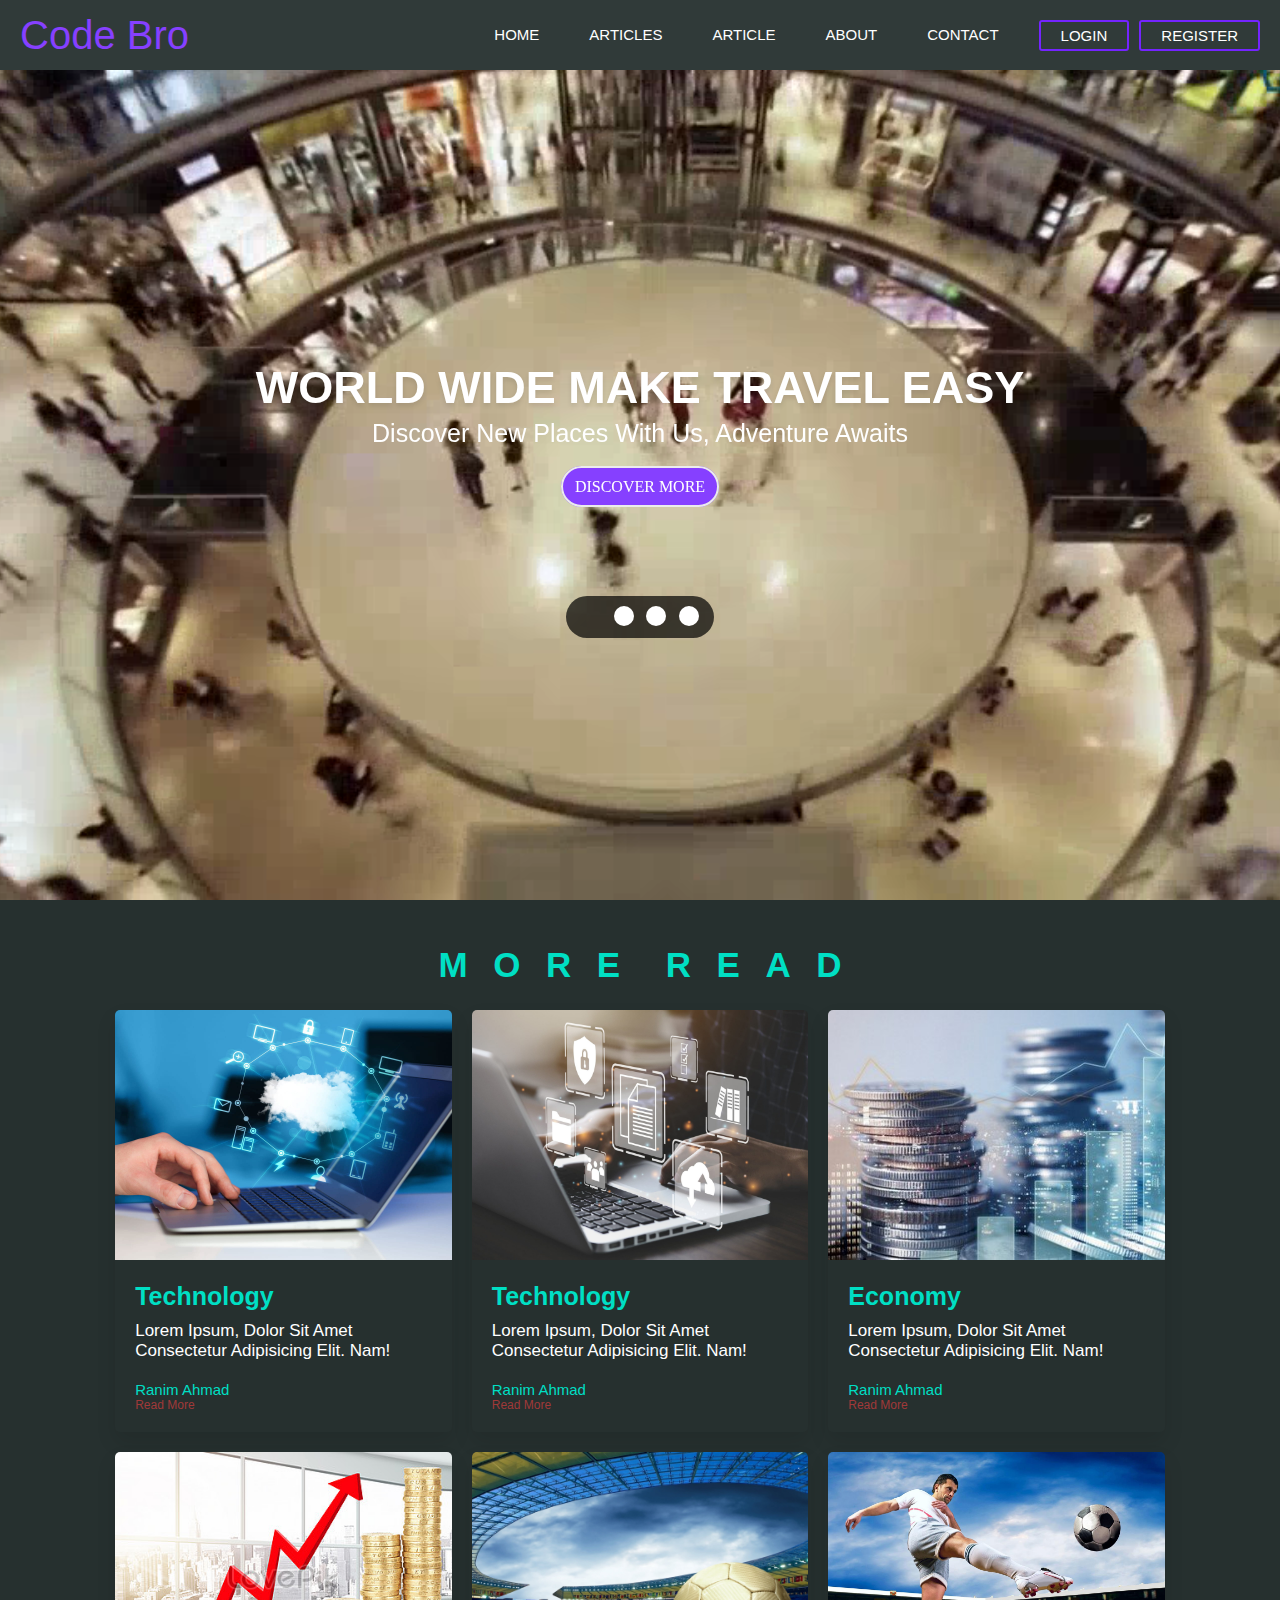
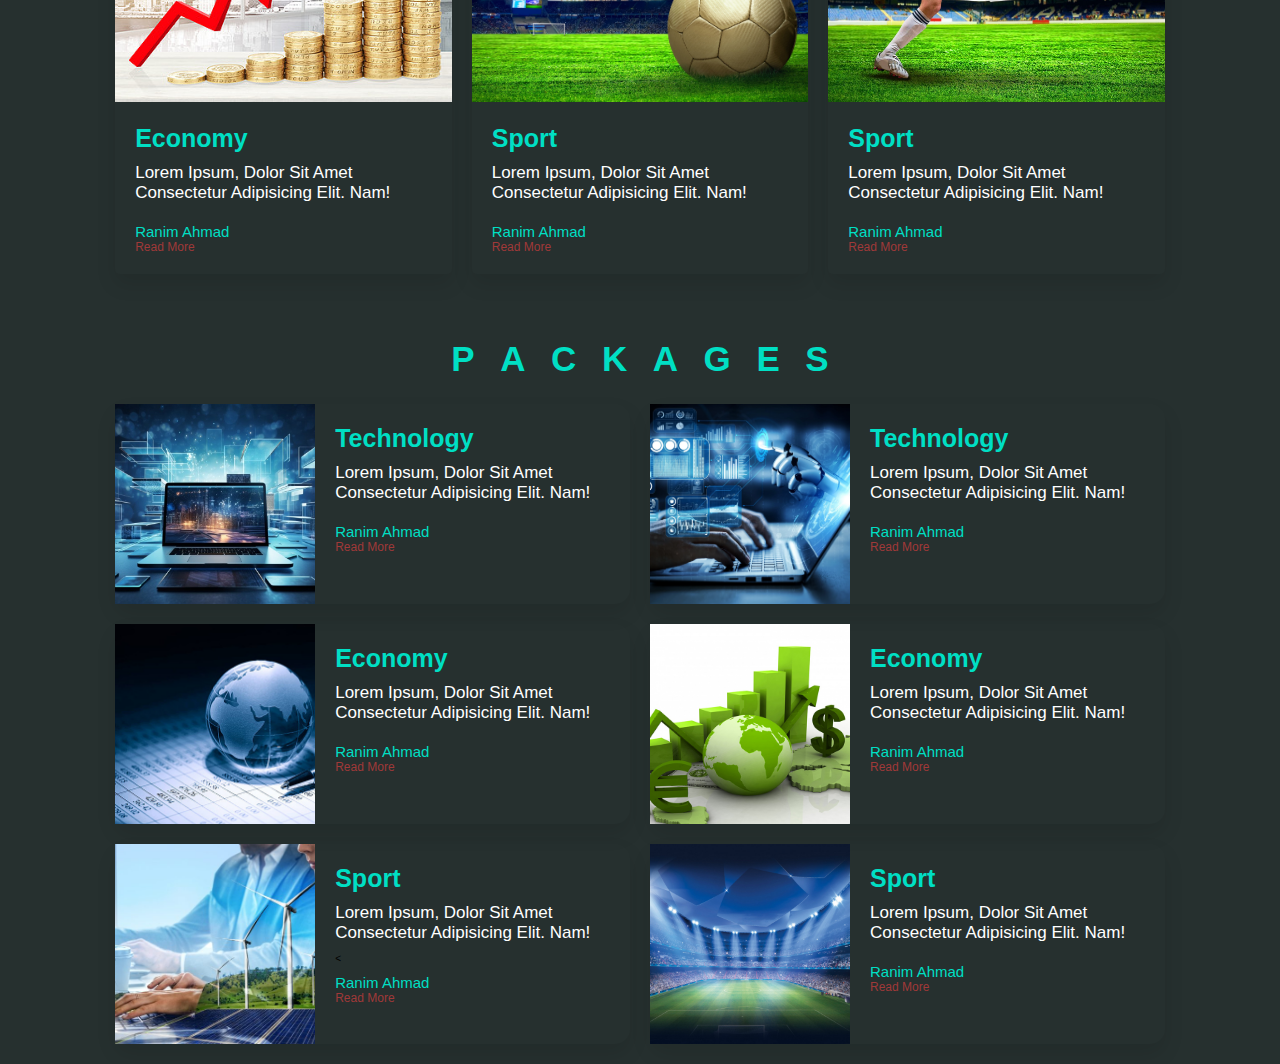
==== index.html @ be37d625 "Add files via upload" ====
<!DOCTYPE html>
<html lang="en">
<head>
    <meta charset="UTF-8">
    <meta http-equiv="X-UA-Compatible" content="IE=edge">
    <meta name="viewport" content="width=device-width, initial-scale=1.0">
    <title>Articles web</title>
    <link rel="website icon" type="png" href="images/شعار_الجامعة_الافتراضية_السورية.png">
    <link rel="stylesheet" href="style.css">
    
    
</head>

<body>

    <navbar class="navbar-container">
        <div class="logo-container">
            <a href="index.html">code bro</a>
        </div>

        <div class="bars">
            <div class="bar"></div>
            <div class="bar"></div>
            <div class="bar"></div>
        </div>
        <ul class="nav-items">
            <li class="nav-link"><a href="index.html">Home</a></li>
            <li class="nav-link"><a href="Articles.html">Articles</a></li>
            <li class="nav-link"><a href="Article.html">Article</a></li>
            <li class="nav-link"><a href="About.html">About</a></li>
            <li class="nav-link"><a href="Contact.html">Contact</a></li>
            <div class="login-register">
                <a href="Login.html" class="button">Login</a>
                <a href="Register.html" class="button">Register</a>
            </div>
        </ul>
    </navbar>
    <!-------------------------------------------------------------------------------->
    <!-------------------------------------------------------------------------------->

    <section class="home" id="home">
        <div class="content">
            <h3>WORLD WIDE MAKE TRAVEL EASY</h3>
            <p>Discover New Places With Us, Adventure Awaits</p>
            <a href="Article.html" class="btn">Discover More</a>
        </div>

        <div class="controls">
            <span class="video-btn blue" data-src="images/vid-1.mp4"></span>
            <span class="video-btn" data-src="images/vid-2.mp4"></span>
            <span class="video-btn" data-src="images/vid-3.mp4"></span>
            <span class="video-btn" data-src="images/vid-4.mp4"></span>
        </div>
        <div class="video-container">
            <video src="images/vid-1.mp4 " id="video-slider" loop autoplay muted></video>
        </div>
    </section>

    <!------------------------------------------------------------------------------------>
    <!------------------------------------------------------------------------------------>

        <!------------------------------------------------------------------------------------>
    <!------------------------------------------------------------------------------------>

    <section class="packages1" id="packages1">

        <h1 class="heading">
            <span>M</span>
            <span>o</span>
            <span>r</span>
            <span>e</span>
            <span> </span>
            <span>R</span>
            <span>e</span>
            <span>a</span>
            <span>d</span>
        </h1>

        <div class="container1">
            <div class="box1">
                <img src="images/img-1.jpg" alt="">
                <div class="content1">
                    <h3><i class="fas fa-map-marker-alt1"></i>Technology</h3>
                    <p>Lorem ipsum, dolor sit amet consectetur adipisicing elit. Nam!</p>
                    <div class="stars1">
                        <i class="fas fa-star1"></i>
                        <i class="fas fa-star1"></i>
                        <i class="fas fa-star1"></i>
                        <i class="fas fa-star1"></i>
                        <i class="far fa-star1"></i>
                    </div>
                    <div class="price1">Ranim <span>Ahmad</span></div>
                    <a href="Article.html" class="btn1">Read more</a>
                </div>
            </div>
            <div class="box1">
                <img src="images/img-2.jpg" alt="">
                <div class="content1">
                    <h3><i class="fas fa-map-marker-alt1"></i>Technology</h3>
                    <p>Lorem ipsum, dolor sit amet consectetur adipisicing elit. Nam!</p>
                    <div class="stars1">
                        <i class="fas fa-star1"></i>
                        <i class="fas fa-star1"></i>
                        <i class="fas fa-star1"></i>
                        <i class="fas fa-star1"></i>
                        <i class="far fa-star1"></i>
                    </div>
                    <div class="price1">Ranim <span>Ahmad</span></div>
                    <a href="Article.html" class="btn1">Read more</a>
                </div>
            </div>
            <div class="box1">
                <img src="images/img-3.jpg" alt="">
                <div class="content1">
                    <h3><i class="fas fa-map-marker-alt1"></i>Economy</h3>
                    <p>Lorem ipsum, dolor sit amet consectetur adipisicing elit. Nam!</p>
                    <div class="stars1">
                        <i class="fas fa-star1"></i>
                        <i class="fas fa-star1"></i>
                        <i class="fas fa-star1"></i>
                        <i class="fas fa-star1"></i>
                        <i class="far fa-star1"></i>
                    </div>
                    <div class="price1">Ranim <span>Ahmad</span></div>
                    <a href="Article.html" class="btn1">Read more</a>
                </div>
            </div>
            <div class="box1">
                <img src="images/img-4.jpg" alt="">
                <div class="content1">
                    <h3><i class="fas fa-map-marker-alt1"></i>Economy</h3>
                    <p>Lorem ipsum, dolor sit amet consectetur adipisicing elit. Nam!</p>
                    <div class="stars1">
                        <i class="fas fa-star1"></i>
                        <i class="fas fa-star1"></i>
                        <i class="fas fa-star1"></i>
                        <i class="fas fa-star1"></i>
                        <i class="far fa-star1"></i>
                    </div>
                    <div class="price1">Ranim <span>Ahmad</span></div>
                    <a href="Article.html" class="btn1">Read more</a>
                </div>
            </div>
            <div class="box1">
                <img src="images/img-5.jpg" alt="">
                <div class="content1">
                    <h3><i class="fas fa-map-marker-alt1"></i>Sport</h3>
                    <p>Lorem ipsum, dolor sit amet consectetur adipisicing elit. Nam!</p>
                    <div class="stars1">
                        <i class="fas fa-star1"></i>
                        <i class="fas fa-star1"></i>
                        <i class="fas fa-star1"></i>
                        <i class="fas fa-star1"></i>
                        <i class="far fa-star1"></i>
                    </div>
                    <div class="price1">Ranim <span>Ahmad</span></div>
                    <a href="Article.html" class="btn1">Read more</a>
                </div>
            </div>
            <div class="box1">
                <img src="images/img-6.jpg" alt="">
                <div class="content1">
                    <h3><i class="fas fa-map-marker-alt1"></i>Sport</h3>
                    <p>Lorem ipsum, dolor sit amet consectetur adipisicing elit. Nam!</p>
                    <div class="stars1">
                        <i class="fas fa-star1"></i>
                        <i class="fas fa-star1"></i>
                        <i class="fas fa-star1"></i>
                        <i class="fas fa-star1"></i>
                        <i class="far fa-star1"></i>
                    </div>
                    <div class="price1">Ranim <span>Ahmad</span></div>
                    <a href="Article.html" class="btn1">Read more</a>
                </div>
            </div>
            
            </div>
        </div>
    </section>

    <!------------------------------------------------------------------------------------>
    <!------------------------------------------------------------------------------------>


    <!------------------------------------------------------------------------------------>
    <!------------------------------------------------------------------------------------>

    <section class="packages" id="packages">

        <h1 class="heading">
            <span>p</span>
            <span>a</span>
            <span>c</span>
            <span>k</span>
            <span>a</span>
            <span>g</span>
            <span>e</span>
            <span>s</span>
        </h1>

        <div class="container">
            <div class="box">
                <img src="images/img-7.jpg" alt="">
                <div class="content">
                    <h3><i class="fas fa-map-marker-alt"></i>Technology</h3>
                    <p>Lorem ipsum, dolor sit amet consectetur adipisicing elit. Nam!</p>
                    <div class="stars">
                        <i class="fas fa-star"></i>
                        <i class="fas fa-star"></i>
                        <i class="fas fa-star"></i>
                        <i class="fas fa-star"></i>
                        <i class="far fa-star"></i>
                    </div>
                    <div class="price1">Ranim <span>Ahmad</span></div>
                    <a href="Article.html" class="btn1">Read more</a>
                </div>
            </div>
            <div class="box">
                <img src="images/img-8.webp" alt="">
                <div class="content">
                    <h3><i class="fas fa-map-marker-alt"></i>Technology</h3>
                    <p>Lorem ipsum, dolor sit amet consectetur adipisicing elit. Nam!</p>
                    <div class="stars">
                        <i class="fas fa-star"></i>
                        <i class="fas fa-star"></i>
                        <i class="fas fa-star"></i>
                        <i class="fas fa-star"></i>
                        <i class="far fa-star"></i>
                    </div>
                    <div class="price1">Ranim <span>Ahmad</span></div>
                    <a href="Article.html" class="btn1">Read more</a>
                </div>
            </div>
            <div class="box">
                <img src="images/img-9.jpg" alt="">
                <div class="content">
                    <h3><i class="fas fa-map-marker-alt"></i>Economy</h3>
                    <p>Lorem ipsum, dolor sit amet consectetur adipisicing elit. Nam!</p>
                    <div class="stars">
                        <i class="fas fa-star"></i>
                        <i class="fas fa-star"></i>
                        <i class="fas fa-star"></i>
                        <i class="fas fa-star"></i>
                        <i class="far fa-star"></i>
                    </div>
                    <div class="price1">Ranim <span>Ahmad</span></div>
                    <a href="Article.html" class="btn1">Read more</a>
                </div>
            </div>
            <div class="box">
                <img src="images/img-10.jpg" alt="">
                <div class="content">
                    <h3><i class="fas fa-map-marker-alt"></i>Economy</h3>
                    <p>Lorem ipsum, dolor sit amet consectetur adipisicing elit. Nam!</p>
                    <div class="stars">
                        <i class="fas fa-star"></i>
                        <i class="fas fa-star"></i>
                        <i class="fas fa-star"></i>
                        <i class="fas fa-star"></i>
                        <i class="far fa-star"></i>
                    </div>
                    <div class="price1">Ranim <span>Ahmad</span></div>
                    <a href="Article.html" class="btn1">Read more</a>
                </div>
            </div>
            <div class="box">
                <img src="images/img-11.jpeg" alt="">
                <div class="content">
                    <h3><i class="fas fa-map-marker-alt"></i>Sport</h3>
                    <p>Lorem ipsum, dolor sit amet consectetur adipisicing elit. Nam!</p>
                    <div class="stars">
                        <i class="fas fa-star"></i>
                        <i class="fas fa-star"></i>
                        <i class="fas fa-star"></i>
                        <i class="fas fa-star"></i>
                        <i class="far fa-star"></i>
                    </div>
                    <<div class="price1">Ranim <span>Ahmad</span></div>
                    <a href="Article.html" class="btn1">Read more</a>
                </div>
            </div>
            <div class="box">
                <img src="images/img-12.jpg" alt="">
                <div class="content">
                    <h3><i class="fas fa-map-marker-alt"></i>Sport</h3>
                    <p>Lorem ipsum, dolor sit amet consectetur adipisicing elit. Nam!</p>
                    <div class="stars">
                        <i class="fas fa-star"></i>
                        <i class="fas fa-star"></i>
                        <i class="fas fa-star"></i>
                        <i class="fas fa-star"></i>
                        <i class="far fa-star"></i>
                    </div>
                    <div class="price1">Ranim <span>Ahmad</span></div>
                    <a href="Article.html" class="btn1">Read more</a>
                </div>
            </div>
        </div>
    </section>

    <!------------------------------------------------------------------------------------>
    <!------------------------------------------------------------------------------------>
    


    <script src="main.js"></script>

    
</body>
        
</html>
---- style.css ----
*{
    font-family: poppins ,sans-serif;
    margin: 0;
    padding: 0;
    box-sizing: border-box;
    
    text-transform: capitalize;
    border:none ;
    text-decoration: none;
    transition: all .5s linear;
}
html{
    font-size: 62.5%;
    overflow-x: hidden;
    scroll-behavior: smooth;
    background: rgb(38, 48, 47)
}

a {
    text-decoration: none;
}

.navbar-container {
    position: fixed;
    display: flex;
    justify-content: space-between;
    padding: 0 2rem;
    height: 70px;
    align-items: center;
    background: rgb(48, 58, 57);
    color: #fff;
    position:fixed;
    top:0;
    font-size: 1.5rem;
    width: 100%;
    z-index: 10;
}

.navbar-container .logo-container a {
    text-align: center;
    align-items: center;
    font-size: 4rem;
    color: #8640ff;
    cursor: pointer;
    font-weight: 500;
    font-family: 'Kanit', sans-serif;
}

.navbar-container .nav-items {
    display: flex;
    list-style-type: none;
    gap: 3rem;
    align-items: center;
    text-align: left;
}

.navbar-container .nav-items .nav-link a {
    color: #fff;
    transition: 0.2s;
    -webkit-transition: 0.2s;
    -moz-transition: 0.2s;
    -ms-transition: 0.2s;
    -o-transition: 0.2s;
    padding: 10px;
    text-transform: uppercase;
}

.navbar-container .nav-items .nav-link:after {
    display: block;
    content: "";
    border-top: 2px solid rgb(140, 73, 254);
    transform: scaleX(0);
    -webkit-transform: scaleX(0);
    -moz-transform: scaleX(0);
    -ms-transform: scaleX(0);
    -o-transform: scaleX(0);
    transition: transform 250ms ease-in-out;
    -webkit-transition: transform 250ms ease-in-out;
    -moz-transition: transform 250ms ease-in-out;
    -ms-transition: transform 250ms ease-in-out;
    -o-transition: transform 250ms ease-in-out;
}

.navbar-container .nav-items .nav-link:hover:after {
    transform: scaleX(1);
    -webkit-transform: scaleX(1);
    -moz-transform: scaleX(1);
    -ms-transform: scaleX(1);
    -o-transform: scaleX(1);
} 

.navbar-container .nav-items .nav-link a:hover {
    filter: brightness(80%);
    -webkit-filter: brightness(80%);
}

.navbar-container .nav-items .login-register {
    display: flex;
    flex-direction: row;
    gap: 1rem;
}

.navbar-container .nav-items .login-register .button {
    color: #fff;
    border: 2px solid rgb(116, 36, 255);
    padding: 5px 20px;
    border-radius:3px ;
    -webkit-border-radius:3px ;
    -moz-border-radius:3px ;
    -ms-border-radius:3px ;
    -o-border-radius:3px;
    text-transform: uppercase;
    transition: all ease-in 0.3s;
    -webkit-transition: all ease-in 0.3s;
    -moz-transition: all ease-in 0.3s;
    -ms-transition: all ease-in 0.3s;
    -o-transition: all ease-in 0.3s;
}

.navbar-container .nav-items .login-register .button:hover {
    background: rgb(116, 36, 255);
}

/* Now lets style the content of this design */

.main {
    min-height: 100vh;
    display: flex;
    justify-content: center;
    align-items: center;
    color: #fff;
    font-size: 3rem;
    padding: 1rem;
    text-align: center;
}

/* Adjustment for ipad screens */

@media(max-width: 1000px) {
    .navbar-container {
        padding: 0 1rem;
    }

    .navbar-container .nav-items {
        gap: 0.1rem;
    }

    .navbar-container .nav-items .nav-link a, .navbar-container .nav-items .login-register .button {
        font-size: 0.9rem;
    }

}

/* adjustment for mobile phones */

@media(max-width: 700px) {
    .navbar-container .nav-items {
        flex-direction: column;
        position: fixed;
        top: 70px;
        width: 100vw;
        background: rgb(35, 29, 53);
        padding: 1rem 0;
        height: 100vh;
        z-index: 99;
        right: -100%; 
        transition: 0.2s ease-in;
        -webkit-transition: 0.2s ease-in;
        -moz-transition: 0.2s ease-in;
        -ms-transition: 0.2s ease-in;
        -o-transition: 0.2s ease-in;
}

.bars {
    height: auto;
    width: 22px;
    cursor: pointer;
}

.bars .bar {
    height: 2px;
    width: 100%;
    background: #fff;
    margin: 4px;
}

.navbar-container .nav-items {
    gap: 3rem;
}

.navbar-container .nav-items .login-register {
    flex-direction: column;
    gap: 2rem;
    text-align: center;
    width: 50%;
}

.navbar-container .nav-items .login-register .button {
    padding: 1rem 0;
}

.main {
    font-size: 2rem;
}
}

/* The active class below will be used to toggle the nav -items in JS */

.navbar-container .nav-items.active {
    right: 0;
}

/* End of styles */
section{
    padding: 2rem 9%;
}
.home{
    min-height: 100vh;
    display: flex;
    align-items: center;
    justify-content: center;
    flex-flow: column;
    position: relative;
    z-index: 0;
}
.home .content{
    text-align: center;
}
.home .content h3{
    font-size: 4.5rem;
    color: #fff;
    text-transform: uppercase;
    text-shadow: 0 .3rem .5rem rgba(0, 0, 0, 0.1);
}
.home .content p{
    font-size: 2.5rem;
    color: #fff;
    padding: .5rem 0;
    padding-bottom: 3rem;
}
.home .content .btn{
    color: #fff;
    font-size: 16px;
    font-family: Cambria, Cochin, Georgia, Times, 'Times New Roman', serif;
    border: 2px solid rgb(235, 235, 236);
    padding: 10px 12px;
    border-radius:25px ;
    text-transform: uppercase;
    background-color: rgb(134, 64, 255);
}
.home .video-container video{
    position: absolute;
    top: 0;
    left: 0;
    height: 100%;
    width: 100%;
    object-fit: cover;
    z-index: -1;
}
.home .controls{
    padding: 1rem;
    border-radius: 5rem;
    background: rgba(0, 0, 0, 0.7);
    position: relative;
    top: 10rem;
}

.home .controls .video-btn{
    height: 2rem;
    width: 2rem;
    display: inline-block;
    border-radius: 50%;
    background: #fff;
    cursor: pointer;
    margin: 0 .5rem;
}
.home .controls .video-btn.blue{
    background: var(--blue);
}
.heading{
    text-align: center;
    padding: 2.5rem 0;
}
.heading span{
    font-size: 3.5rem;
    background: var(--blue);
    color: #00dfc4;
    border-radius: .5rem;
    padding: .2rem 1rem;
    
}






.packages .container{
    display: flex;
    flex-wrap: wrap;
    gap: 2rem;
    
}
.packages .container .box{
    height: 20rem;
    display: flex;
    flex: 1 1 50rem;
    border-radius: 1.5rem;
    box-shadow: 0 1rem 2rem rgba(0, 0, 0, 0.1);
    
}
.packages .container .box img{
    height: 100%;
    width: 20rem;
    object-fit: cover;
}
.packages .container .box .content{
    padding: 2rem;
}
.packages .container .box .content h3{
    font-size: 2.5rem;
    color: #00dfc4
}
.packages .container .box .content h3 i{
    color: var(--blue);
}
.packages .container .box .content p{
    font-size: 1.7rem;
    color: #ffffff;
    padding: 1rem 0;
}
.packages .container .box .content .stars i{
    font-size: 1.7rem;
    color: var(--blue);
}
.packages .container .box .content .price1{
    font-size: 1.5rem;
    color: #00dfc4;
    padding-top: 1rem
}
.packages .container .box .content .price1 span{
    font-size: 1.5rem;
    color: #00dfc4;

}
.packages .container .box a{
    font-size: 12px;
    color: #a03939;
}



.packages1 .container1{
    display: flex;
    flex-wrap: wrap;
    gap: 2rem;
}
.packages1 .container1 .box1{
    flex: 1 1 30rem;
    border-radius: .5rem;
    box-shadow: 0 1rem 2rem rgba(0, 0, 0, 0.1);
    overflow: hidden;
}
.packages1 .container1 .box1 img{
    height: 25rem;
    width: 100%;
    object-fit: cover;
}
.packages1 .container1 .box1 .content1{
    padding: 2rem;
}
.packages1 .container1 .box1 .content1 h3{
font-size: 2.5rem;
color: #00dfc4;
}
.packages1 .container1 .box1 .content1 h3 i{
    color: var(--blue);
}
.packages1 .container1 .box1 .content1 p{
    font-size: 1.7rem;
    color: #ffffff;
    padding: 1rem 0;
}
.packages1 .container1 .box1 .content1 .stars1 i{
    font-size: 1.7rem;
    color: var(--blue);
}
.packages1 .container1 .box1 .content1 .price1{
    font-size: 1.5rem;
    color: #00dfc4;
    padding-top: 1rem;
}
.packages1 .container1 .box1 .content1 .price1 span{
    font-size: 1.5rem;
    color: #00dfc4;
}
.packages1 .container1 .box1 a{
    font-size: 12px;
    color: #a03939;
}





















main {
    display: flex;
    align-items: center;
    justify-content: center;
    flex-direction: column;
    flex: 1 1 auto;
    overflow: auto;
}  
.scene {
    width: 600px;
    height: 600px;
    margin: 2% auto;
    perspective: 1000px;
}  
.wrapper {
    width: 100%;
    height: 100%;
    transform: rotateX(45deg) rotateY(45deg);
    transform-style: preserve-3d;
}
.sphere {
    position: relative;
    width: 70%;
    height: 70%;
    margin: 0 auto;
    transform-style:  preserve-3d;
    animation: rotate 100s infinite linear;
} 
.line {
    position: absolute;
    top: 0;
    left: 0;
    width: 100%;
    height: 100%;
    border-radius: 50%;
    border: 1px; 
    border-style: dotted;
    border-color: #06e0fd;
    box-shadow: 1px 0px 20px -2px rgba(0,0,0), 1px 0px 50px -2px #06fdd4; 
}  
@keyframes rotate {
    to {
      transform: rotateX(360deg) rotateY(360deg);
    }
}
.page-section{
    margin-top: 7rem;
}
/*---------------------------------About Page------------------------------------------*/
.s-content__media {
    padding-top: 7rem;
    margin: 0 7rem;
}
.s-content .entry-header{
    padding: 7rem;
    color: #00dfc4;
}
.s-content .page-content {
    font-size: 14px;
    color: #fff;
}
.s-content .page-content .lead{
    font-size: 14px;
    
    padding-bottom: 2rem;
}
.s-content .page-content .lead2{
    font-size: 14px;
    padding-bottom: 2rem;
    color: #d3d3d3;
}
.s-content .page-content .lead3{
    color: #d3d3d3;
}
.s-content__media img {
    width: 100%;
    height: 100%;
}
.s-content__title {
    font-size: 4rem;
    text-align: center;
    font-family: 'Gill Sans', 'Gill Sans MT', Calibri, 'Trebuchet MS', sans-serif;
}
.s-content .page-content .block-large-1-2 {
    display: flex;   
    justify-content: space-between;
    flex-wrap: wrap;
}
.s-content .page-content .column{
    flex-basis: 50%;
}
.s-content__page-content .column p {
    width: 70%;
}
.s-content .page-content .column h4 {
    font-size: 24px;
    font-family: 'Courier New', Courier, monospace;
    
    color: #00dfc4;
    padding: 14px 0px;
}
.s-content__blocks .column{
    padding-bottom: 24px;
}
.s-footer{   
    background: rgb(48, 58, 57);
    padding: 2rem 0rem 2rem 2rem;
    font-size: 14px;
    display: flex;
    align-items: center;
    justify-content: space-between;
    flex-wrap: wrap;
}
.s-footer__main .row {
    display: flex;
    align-items: center;
    justify-content: space-between;
    flex-wrap: wrap;
}
.s-footer__main .row .large-3{
    flex-basis: 25%;
}
.s-footer li{
    list-style-type: none;
}
.s-footer a {
    font-family: 'Trebuchet MS', 'Lucida Sans Unicode', 'Lucida Grande', 'Lucida Sans', Arial, sans-serif;
    color: #d3d3d3;
}
.s-footer h5{
    font-size: 18px;
    font-family: 'Courier New', Courier, monospace;
    padding: 14px 0px;
    color: #00dfc4;
}
.s-footer p{
    font-family: 'Trebuchet MS', 'Lucida Sans Unicode', 'Lucida Grande', 'Lucida Sans', Arial, sans-serif;
    color: #d3d3d3;
}
/*----------------------------------Contact--------------------------------------------*/
.form-box{
    padding-top: 7rem;
    margin-top:30px;
}
.form-box h2{
    color: #00dfc4;
    padding: 0 5rem;
    font-size: 28px;
    font-family: 'Trebuchet MS', 'Lucida Sans Unicode', 'Lucida Grande', 'Lucida Sans', Arial, sans-serif;
}
.input-group input{
    width: 45%;
    border:0;
    outline: none !important;
    padding: 10px;
    display: inline-block;
    margin:2%;
    background-color: rgb(240, 238, 238);
}

.text-area textarea{
    width: 95%;
    border:0;
    outline: none !important;
    padding: 10px;
    margin:2%;
    background-color: rgb(240, 238, 238);
}
.sub{
    border:0;
    outline: none !important;
    padding: 10px 20px;
    margin:2%;
    background-color: rgb(55, 162, 189);
    cursor: pointer;
    color: white;
    font-weight: bold;
}
.cont img{
    width: 20px;
    margin:-5px 10px;
}
.cont span{
    margin:3%;
}
.cont{
    margin:0 0 5% 25%;
    width: 65%;
}
.copy{
    text-align: center;
    margin-bottom: 30px;
    color: #00dfc4;
    font-weight: bold;
}
@media only screen and (max-width:900px){
   
    .cont span{
        margin:3%;
        font-size: 10px;
    }
    .copy{
        text-align: center;
        margin-bottom: 30px;
        color:gray;
    }
}
/*-----------------------------------Article-------------------------------------------*/
.arrc{

    margin-top: 9rem;
}
.arrc img{
    width: 49%;
    height: 40%;
    margin-left: 30%;
    border: 2px solid white;
    border-radius: 20px;
}
.arrc-info{
    padding: 0 30px;
}
.arrc-info h1{
    text-align: center;
    color: #00dfc4;
    font-size: 28px;
}
.article{
    margin:30px 15px;
    font-size: 14px;
    color: #fff;
}
.arrc-info h1{
    margin-top: 50px;
}
/*--------------------------------------Articles-----------------------------------------*/
.heading2{
    text-align: center;
    padding: 7rem 0;
}
.heading2 span{
    font-size: 3.5rem;
    background: var(--blue);
    color: #00dfc4;
    border-radius: .5rem;
    padding: .2rem 1rem;
}
/*---------------------------------------Register,Login-------------------------------------*/
.ttt{
    display: flex;
    justify-content: center;
    align-items: center;
    min-height: 100vh;
    background: #223243;
    font-size: 16px;   
}
.login-container{
    padding: 40px;
    border-radius: 20px;
    border: 8px solid #223243;
    box-shadow: -5px -5px 15px  rgba(255,255,255,0.1),
    5px 5px 15px rgba(0, 0, 0, 0.35),
    inset -5px -5px 15px  rgba(255,255,255,0.1),
    inset 5px 5px 15px rgba(0, 0, 0, 0.35);    
}
.login-container .form{
    display: flex;
    justify-content: center;
    align-items: center;
    flex-direction: column;
    gap: 25px;
}
.login-container .form h2{
    color: #fff;
    font-weight: 500;
    letter-spacing: 0.1em;

}

.login-container .inputbox{
    padding: 2px 0px;
    position: relative;
    width: 300px;
}
.login-container .form .inputbox input {
    padding: 12px 10px 12px 48px;
    border: none;
    width: 100%;
    background: #223243;
    border: 1px solid rgba(0, 0, 0, 0.1);
    color: #fff;
    font-weight: 300;
    border-radius: 25px;
    font-size: 1em;
    box-shadow: -5px -5px 15px rgba(255,255,255,0.1),
    5px 5px 15px rgba(0, 0, 0, 0.35);
    transition: 0.5s;
    outline: none;
}
.login-container .form .inputbox span{
    position: absolute;
    left: 0;
    padding: 12px 10px 12px 48px;
    pointer-events: none;
    font-size: 1em;
    font-weight: 300;
    transition: 0.5s;
    letter-spacing: 0.05em;
    color: rgba(255,255,255,0.5);
}
.login-container .form .inputbox input:valid ~ span,
.login-container .form .inputbox input:focus ~ span{
    color: #00dfc4;
    border: 1px solid #00dfc4;
    background: #223243;
    transform: translateX(25px) translateY(-7px);
    font-size: 0.6em;
    padding: 0 8px;
    border-radius: 10px;
    letter-spacing: 0.1em;
} 
.login-container .form .inputbox input:valid,
.login-container .form .inputbox input:focus{
    border: 1px solid #00dfc4;
}
.login-container .form .inputbox i{
    position: absolute;
    top: 15px;
    left: 16px;
    width: 25px;
    padding: 2px 0;
    padding-right: 8px;
    color: #00dfc4;
    border-right: 1px solid #00dfc4;
}

.login-container .form p{
    color: rgba(255,255,255,0.5);
    font-size: 0.75em;
    font-weight: 300;
}
.login-container .form p a{
    font-weight: 500;
    color: #fff;
}
@media(max-width: 700px) {
    .ttt{
        top: 70px;
        width: 100vw;
    }
}
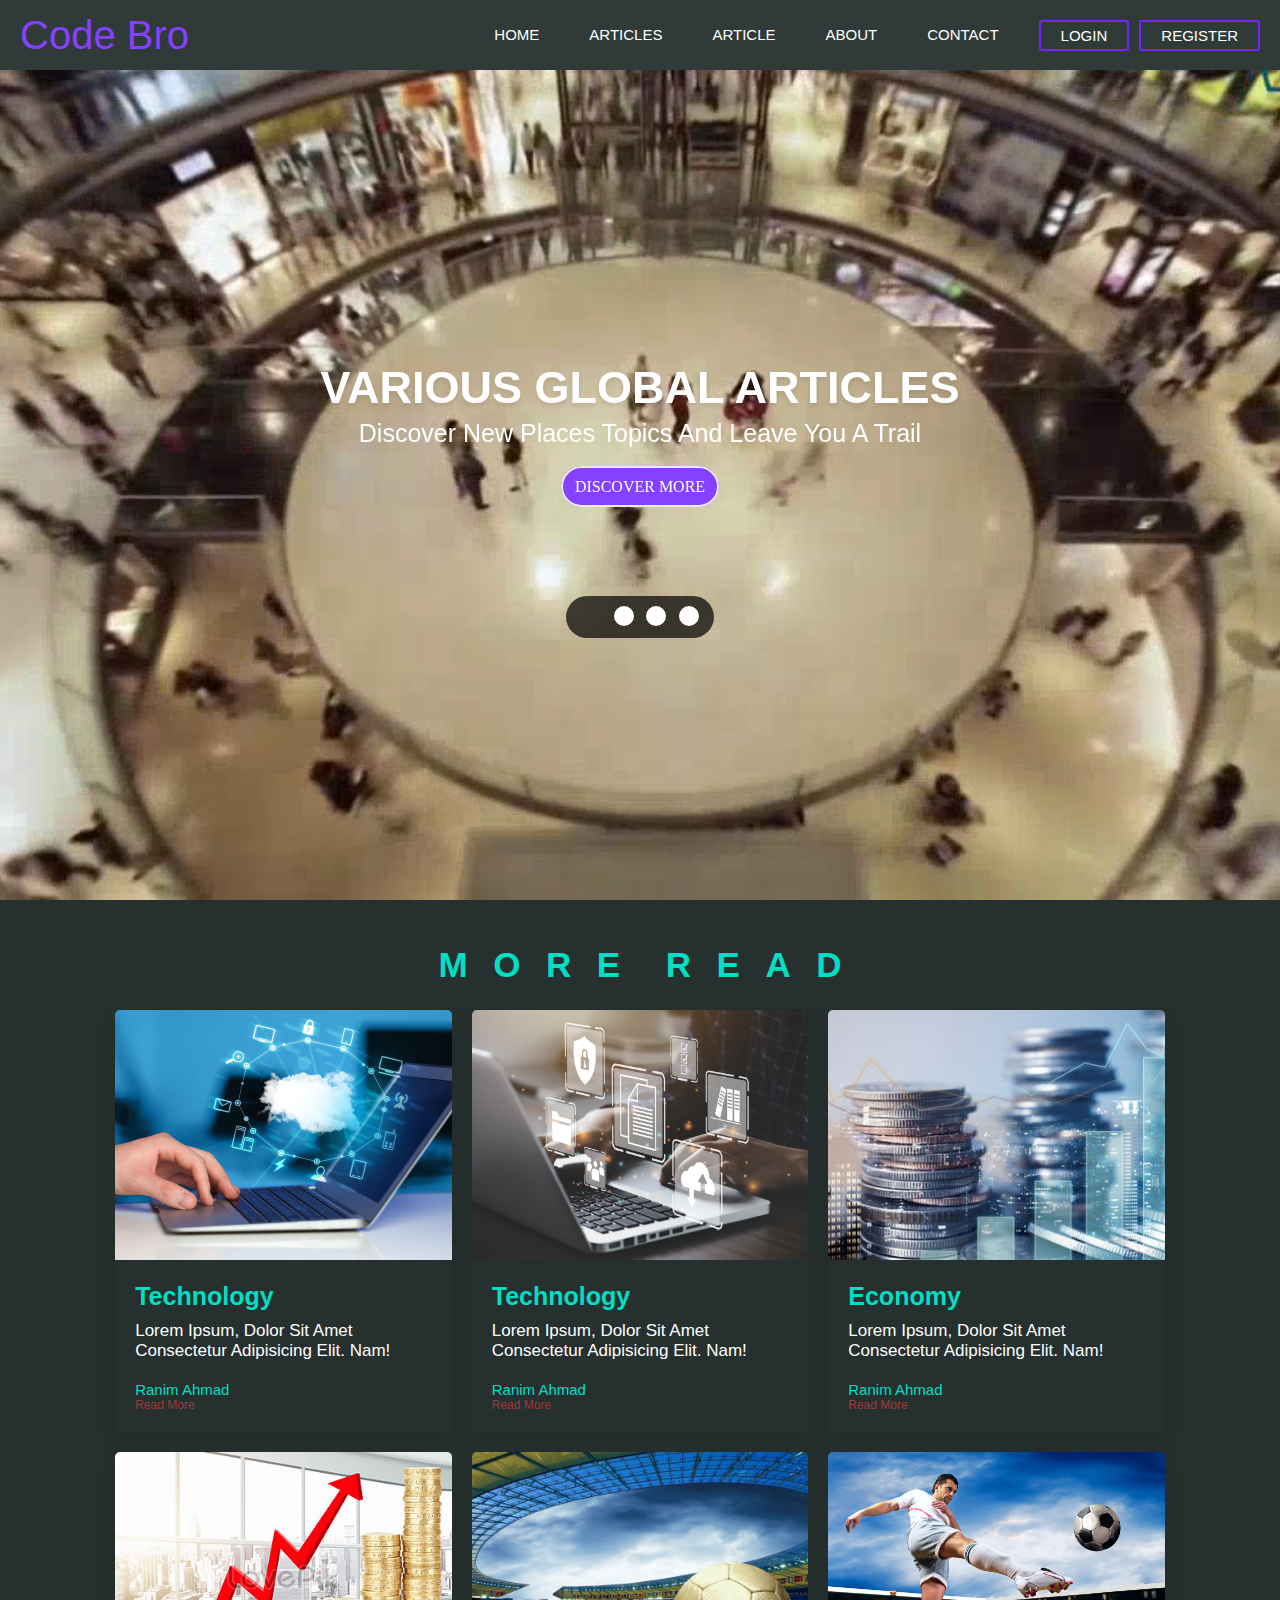
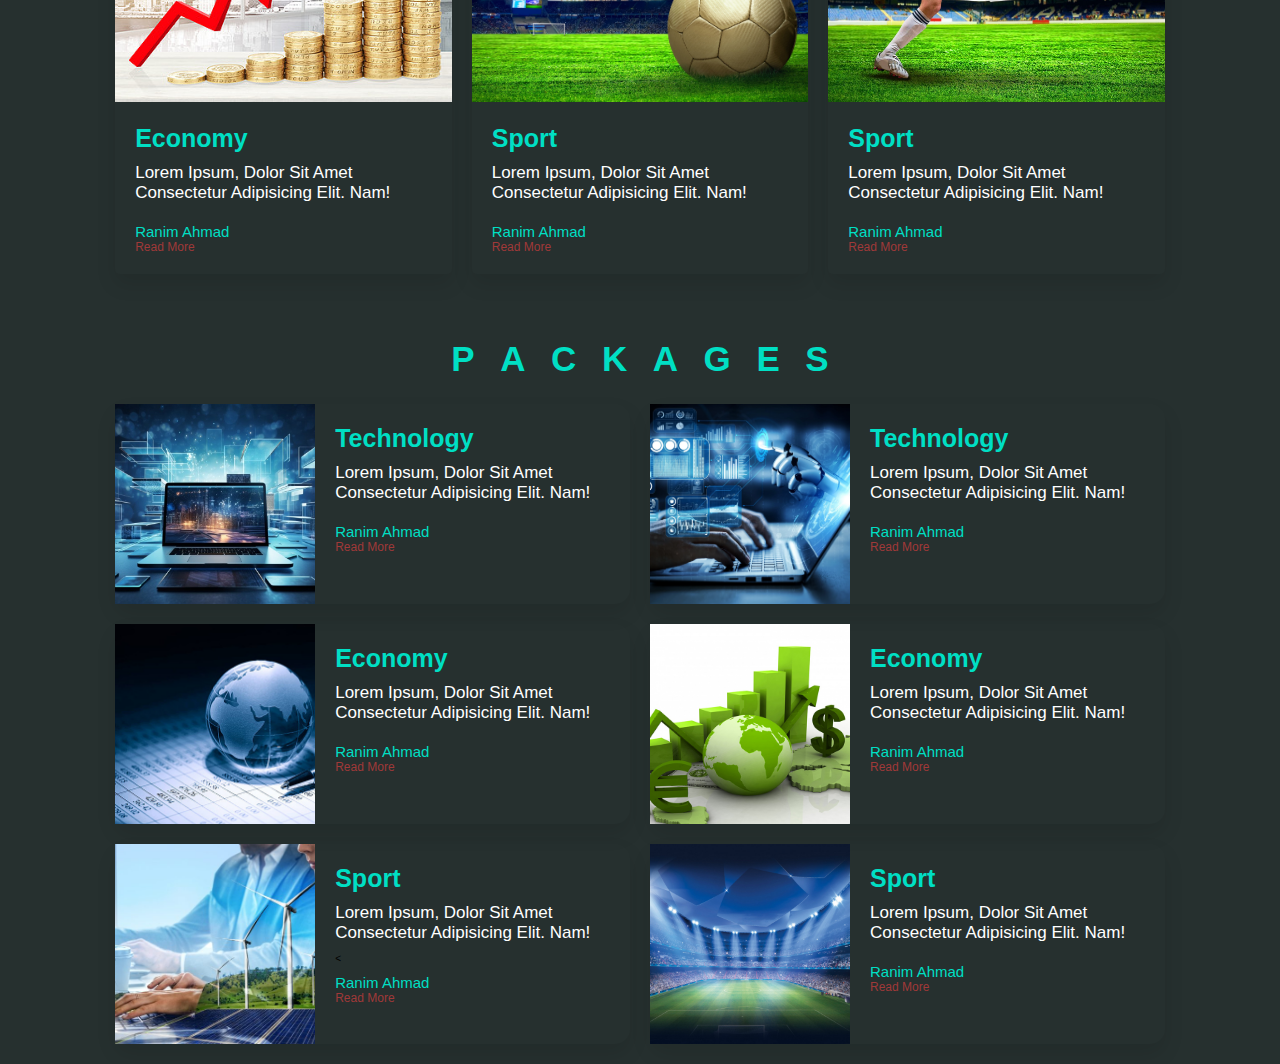
==== commit 850d4c11: "Add files via upload" ====
--- a/index.html
+++ b/index.html
@@ -40,8 +40,8 @@
 
     <section class="home" id="home">
         <div class="content">
-            <h3>WORLD WIDE MAKE TRAVEL EASY</h3>
-            <p>Discover New Places With Us, Adventure Awaits</p>
+            <h3>Various global articles</h3>
+            <p>Discover New Places topics and leave you a trail</p>
             <a href="Article.html" class="btn">Discover More</a>
         </div>
 
--- a/style.css
+++ b/style.css
@@ -159,7 +159,7 @@
         position: fixed;
         top: 70px;
         width: 100vw;
-        background: rgb(35, 29, 53);
+        background: #26302f;
         padding: 1rem 0;
         height: 100vh;
         z-index: 99;
@@ -289,8 +289,6 @@
     padding: .2rem 1rem;
     
 }
-
-
 
 
 
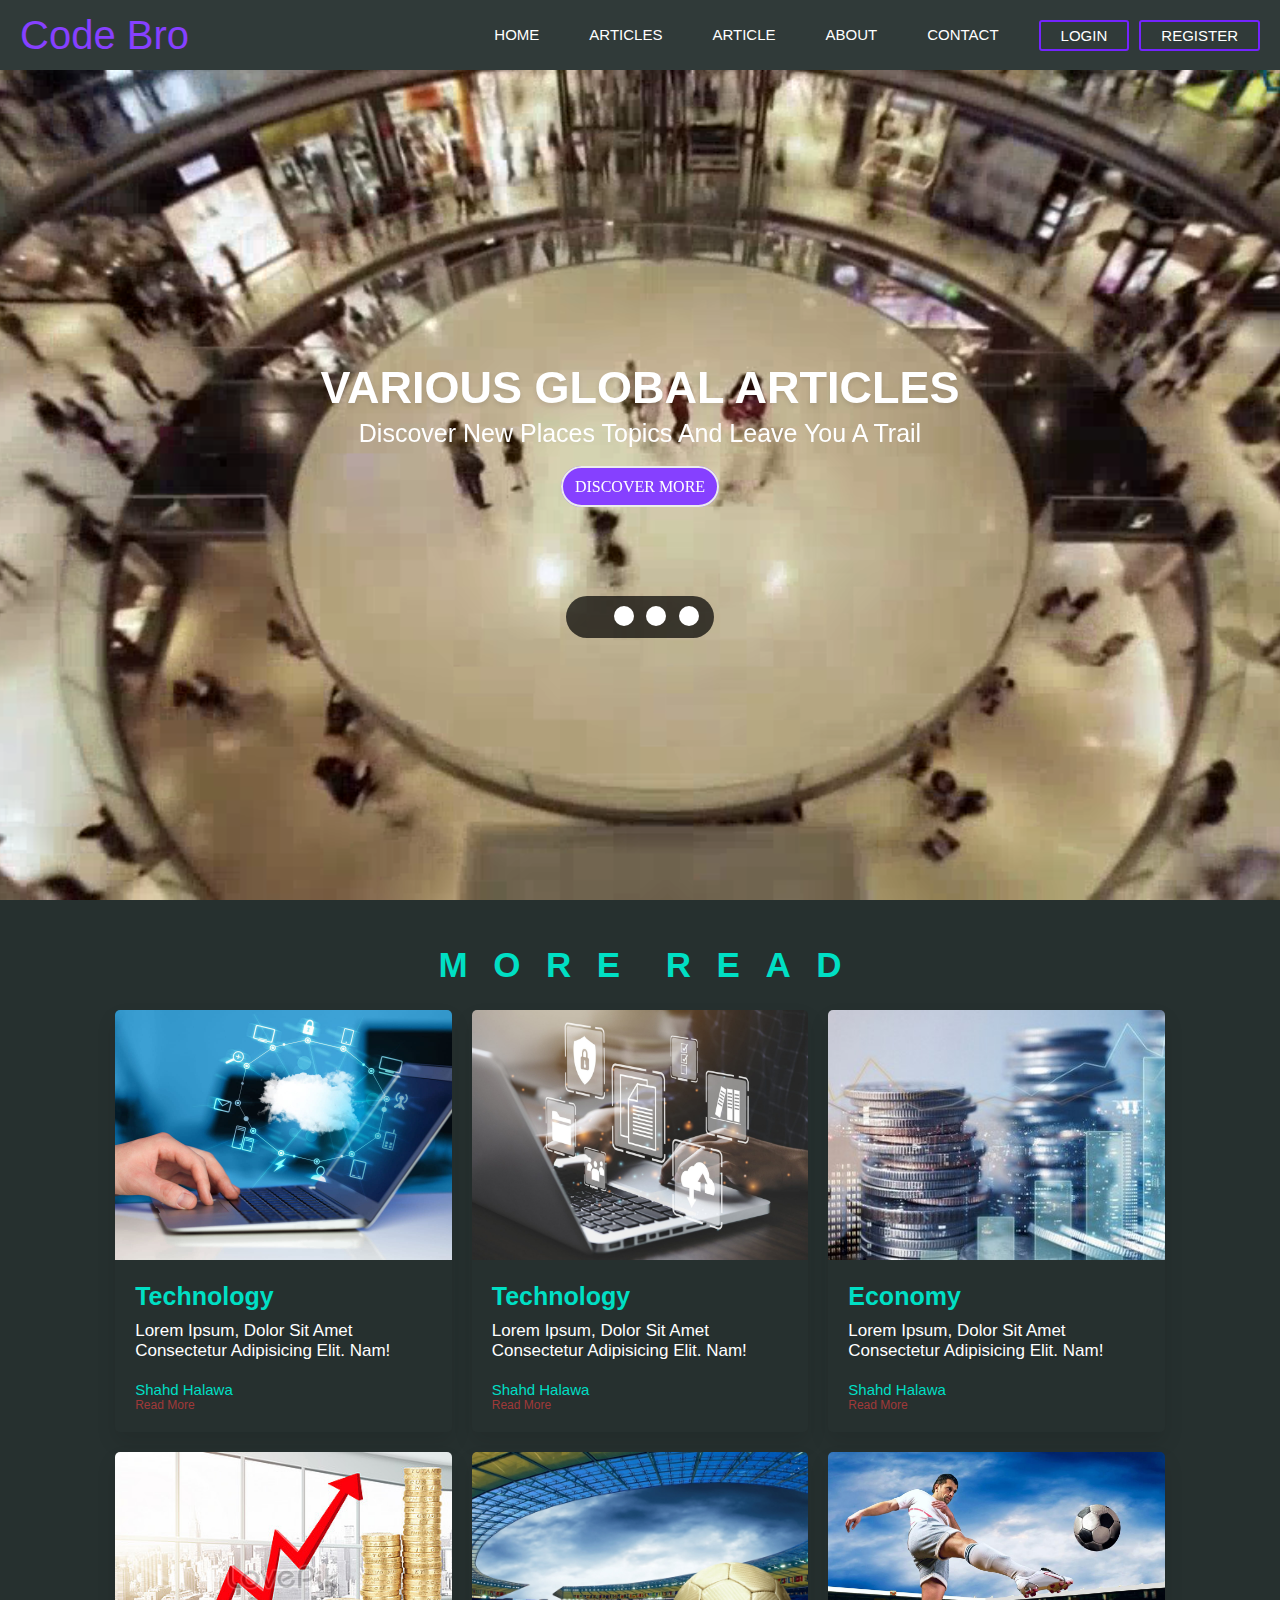
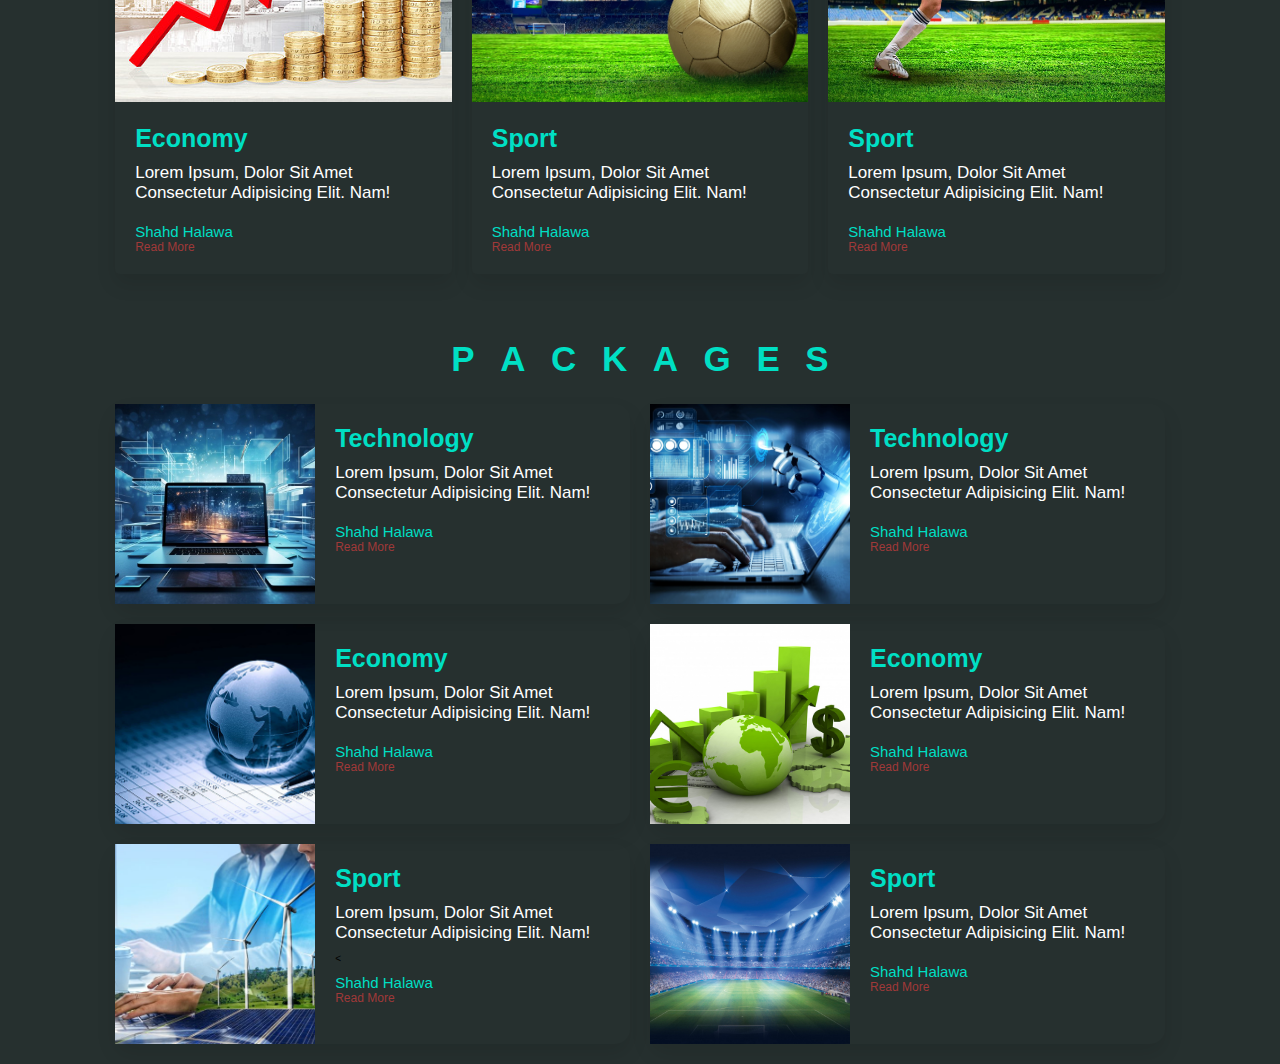
==== commit 04c0c7ae: "Update index.html" ====
--- a/index.html
+++ b/index.html
@@ -89,7 +89,7 @@
                         <i class="fas fa-star1"></i>
                         <i class="far fa-star1"></i>
                     </div>
-                    <div class="price1">Ranim <span>Ahmad</span></div>
+                    <div class="price1">Shahd <span>Halawa</span></div>
                     <a href="Article.html" class="btn1">Read more</a>
                 </div>
             </div>
@@ -105,7 +105,7 @@
                         <i class="fas fa-star1"></i>
                         <i class="far fa-star1"></i>
                     </div>
-                    <div class="price1">Ranim <span>Ahmad</span></div>
+                    <div class="price1">Shahd <span>Halawa</span></div>
                     <a href="Article.html" class="btn1">Read more</a>
                 </div>
             </div>
@@ -121,7 +121,7 @@
                         <i class="fas fa-star1"></i>
                         <i class="far fa-star1"></i>
                     </div>
-                    <div class="price1">Ranim <span>Ahmad</span></div>
+                    <div class="price1">Shahd <span>Halawa</span></div>
                     <a href="Article.html" class="btn1">Read more</a>
                 </div>
             </div>
@@ -137,7 +137,7 @@
                         <i class="fas fa-star1"></i>
                         <i class="far fa-star1"></i>
                     </div>
-                    <div class="price1">Ranim <span>Ahmad</span></div>
+                    <div class="price1">Shahd <span>Halawa</span></div>
                     <a href="Article.html" class="btn1">Read more</a>
                 </div>
             </div>
@@ -153,7 +153,7 @@
                         <i class="fas fa-star1"></i>
                         <i class="far fa-star1"></i>
                     </div>
-                    <div class="price1">Ranim <span>Ahmad</span></div>
+                    <div class="price1">Shahd <span>Halawa</span></div>
                     <a href="Article.html" class="btn1">Read more</a>
                 </div>
             </div>
@@ -169,7 +169,7 @@
                         <i class="fas fa-star1"></i>
                         <i class="far fa-star1"></i>
                     </div>
-                    <div class="price1">Ranim <span>Ahmad</span></div>
+                    <div class="price1">Shahd <span>Halawa</span></div>
                     <a href="Article.html" class="btn1">Read more</a>
                 </div>
             </div>
@@ -211,7 +211,7 @@
                         <i class="fas fa-star"></i>
                         <i class="far fa-star"></i>
                     </div>
-                    <div class="price1">Ranim <span>Ahmad</span></div>
+                    <div class="price1">Shahd <span>Halawa</span></div>
                     <a href="Article.html" class="btn1">Read more</a>
                 </div>
             </div>
@@ -227,7 +227,7 @@
                         <i class="fas fa-star"></i>
                         <i class="far fa-star"></i>
                     </div>
-                    <div class="price1">Ranim <span>Ahmad</span></div>
+                    <div class="price1">Shahd <span>Halawa</span></div>
                     <a href="Article.html" class="btn1">Read more</a>
                 </div>
             </div>
@@ -243,7 +243,7 @@
                         <i class="fas fa-star"></i>
                         <i class="far fa-star"></i>
                     </div>
-                    <div class="price1">Ranim <span>Ahmad</span></div>
+                    <div class="price1">Shahd <span>Halawa</span></div>
                     <a href="Article.html" class="btn1">Read more</a>
                 </div>
             </div>
@@ -259,7 +259,7 @@
                         <i class="fas fa-star"></i>
                         <i class="far fa-star"></i>
                     </div>
-                    <div class="price1">Ranim <span>Ahmad</span></div>
+                    <div class="price1">Shahd <span>Halawa</span></div>
                     <a href="Article.html" class="btn1">Read more</a>
                 </div>
             </div>
@@ -275,7 +275,7 @@
                         <i class="fas fa-star"></i>
                         <i class="far fa-star"></i>
                     </div>
-                    <<div class="price1">Ranim <span>Ahmad</span></div>
+                    <<div class="price1">Shahd <span>Halawa</span></div>
                     <a href="Article.html" class="btn1">Read more</a>
                 </div>
             </div>
@@ -291,7 +291,7 @@
                         <i class="fas fa-star"></i>
                         <i class="far fa-star"></i>
                     </div>
-                    <div class="price1">Ranim <span>Ahmad</span></div>
+                    <div class="price1">Shahd <span>Halawa</span></div>
                     <a href="Article.html" class="btn1">Read more</a>
                 </div>
             </div>
@@ -308,4 +308,4 @@
     
 </body>
         
-</html>+</html>
